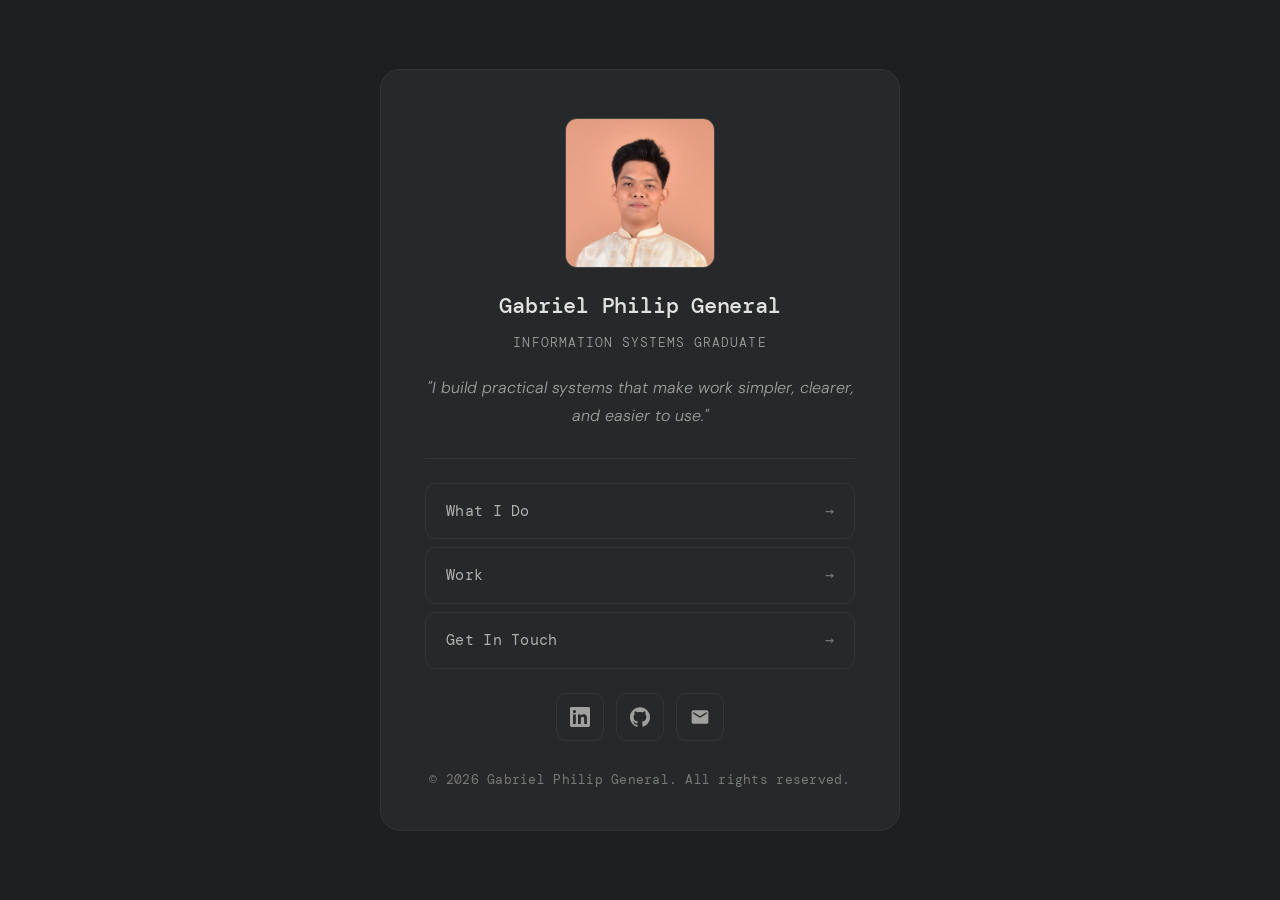
==== index.html @ 4a9e8ded "Add files via upload" ====
<!doctype html>
<!-- Tells the browser: "This is a modern HTML5 page." Always the first line. -->

<html lang="en">
  <!-- lang="en" helps screen readers and search engines know the page language. -->

  <head>
    <!-- Everything in <head> is invisible to the user but important for the browser. -->

    <meta charset="UTF-8" />
    <!-- Makes sure special characters (like & or ©) display correctly. -->

    <meta name="viewport" content="width=device-width, initial-scale=1.0" />
    <!-- This is the key to mobile optimization. Without it, phones zoom out and
       show a shrunken desktop version. This tells the browser: match the screen width. -->

    <title>Gab Webfolio</title>
    <!-- What appears on the browser tab. -->

    <!-- FAVICON: the small icon on the browser tab next to your title.
       Place your icon file in the same folder as index.html.
       Recommended size: 32x32px or 64x64px.
       Free tools to make one: favicon.io or realfavicongenerator.net
       If using a .ico file instead, change type to "image/x-icon" and href to "favicon.ico" -->
    <link
      rel="icon"
      type="image/png"
      href="favicon_node/favicon-32x32.png"
    />

    <!-- PERFORMANCE: preconnect tells the browser to open a connection to Google's
       font servers early — before it even starts downloading the fonts.
       This shaves off a chunk of load time on first visit.
       crossorigin is required on the second one because fonts are loaded
       from a different subdomain (gstatic vs googleapis). -->
    <link rel="preconnect" href="https://fonts.googleapis.com" />
    <link rel="preconnect" href="https://fonts.gstatic.com" crossorigin />

    <!-- Google Fonts: loads two fonts from the web.
       DM Mono  → used for name, role, and links (precise, technical)
       DM Sans  → used for the bio (warmer, more readable)
       display=swap means the browser shows text in a fallback font immediately
       while the custom font loads, instead of showing nothing. -->
    <link
      href="https://fonts.googleapis.com/css2?family=DM+Mono:wght@300;400;500&family=DM+Sans:wght@300;400;500&display=swap"
      rel="stylesheet"
    />

    <!-- Links this HTML file to our stylesheet. The browser reads this
       and applies all the visual styles from style.css. -->
    <link rel="stylesheet" href="style.css" />
  </head>

  <body>
    <!-- .page is the full-screen wrapper. It centers the card
       both vertically and horizontally using Flexbox (see style.css). -->
    <div class="page">
      <!-- .card is the white/gray box that holds all the content. -->
      <div class="card">
        <!-- AVATAR -->
        <!-- Replace "your-photo.jpg" with your actual photo filename.
           The photo should be in the same folder as this index.html file. -->
        <div class="avatar-wrap">
          <img
            class="avatar"
            src="images/general-headshot.webp"
            alt="Gabriel Philip General"
          />
        </div>

        <!-- IDENTITY -->
        <p class="name">Gabriel Philip General</p>
        <p class="role">Information Systems Graduate</p>
        <!-- Note: &amp; is how you write "&" in HTML so the browser doesn't misread it. -->

        <!-- BIO -->
        <p class="bio">
          "I build practical systems that make work simpler, clearer, and easier to use."
        </p>

        <!-- Horizontal line used as a visual separator between bio and links. -->
        <hr class="divider" />

        <!-- NAV LINKS -->
        <!-- <nav> is a semantic HTML tag. It tells the browser (and screen readers)
           that these are navigation links — not just random text.
           target="_blank" opens the link in a new tab.
           rel="noopener noreferrer" is a security best practice — always pair
           it with target="_blank" to prevent the new tab from accessing your page. -->
        <nav class="nav">
          <a href="what-i-do.html" class="nav-link">
            <span>What I Do</span>
            <span class="arrow">→</span>
          </a>
          <a
            href="https://www.notion.so/gabgeneral/Inside-the-Process-34de05f6a1698034b65dfde21565fe50?source=copy_link"
            class="nav-link"
          >
            <span>Work</span>
            <span class="arrow">→</span>
          </a>
          <a href="https://tally.so/r/D4EY4N" class="nav-link">
            <span>Get In Touch</span>
            <span class="arrow">→</span>
          </a>
        </nav>

        <!-- SOCIAL ICONS -->
        <!-- Each icon is an SVG (Scalable Vector Graphic) — basically a mini drawing
           made of code. They scale perfectly on any screen size without blurring.
           aria-label makes them accessible to screen readers. -->
        <div class="socials">
          <a
            href="https://www.linkedin.com/in/gab-general/"
            class="social-link"
            aria-label="LinkedIn"
            target="_blank"
            rel="noopener noreferrer"
          >
            <svg viewBox="0 0 24 24" xmlns="http://www.w3.org/2000/svg">
              <path
                d="M20.447 20.452H17.01v-5.569c0-1.327-.024-3.037-1.852-3.037-1.853 0-2.136 1.445-2.136 2.939v5.667H9.588V9h3.297v1.561h.046c.459-.869 1.58-1.784 3.253-1.784 3.481 0 4.124 2.291 4.124 5.269v6.406zM5.337 7.433a1.91 1.91 0 1 1 0-3.82 1.91 1.91 0 0 1 0 3.82zm1.65 13.019H3.685V9h3.302v11.452zM22.225 0H1.771C.792 0 0 .774 0 1.729v20.542C0 23.227.792 24 1.771 24h20.451C23.2 24 24 23.227 24 22.271V1.729C24 .774 23.2 0 22.222 0h.003z"
              />
            </svg>
          </a>

          <a
            href="https://github.com/gab-in-tech"
            class="social-link"
            aria-label="GitHub"
            target="_blank"
            rel="noopener noreferrer"
          >
            <svg viewBox="0 0 24 24" xmlns="http://www.w3.org/2000/svg">
              <path
                d="M12 .297c-6.63 0-12 5.373-12 12 0 5.303 3.438 9.8 8.205 11.385.6.113.82-.258.82-.577 0-.285-.01-1.04-.015-2.04-3.338.724-4.042-1.61-4.042-1.61C4.422 18.07 3.633 17.7 3.633 17.7c-1.087-.744.084-.729.084-.729 1.205.084 1.838 1.236 1.838 1.236 1.07 1.835 2.809 1.305 3.495.998.108-.776.417-1.305.76-1.605-2.665-.3-5.466-1.332-5.466-5.93 0-1.31.465-2.38 1.235-3.22-.135-.303-.54-1.523.105-3.176 0 0 1.005-.322 3.3 1.23.96-.267 1.98-.399 3-.405 1.02.006 2.04.138 3 .405 2.28-1.552 3.285-1.23 3.285-1.23.645 1.653.24 2.873.12 3.176.765.84 1.23 1.91 1.23 3.22 0 4.61-2.805 5.625-5.475 5.92.42.36.81 1.096.81 2.22 0 1.606-.015 2.896-.015 3.286 0 .315.21.69.825.57C20.565 22.092 24 17.592 24 12.297c0-6.627-5.373-12-12-12"
              />
            </svg>
          </a>

          <a
            href="mailto:gabxgeneral@gmail.com"
            class="social-link"
            aria-label="Email"
          >
            <svg viewBox="0 0 24 24" xmlns="http://www.w3.org/2000/svg">
              <path
                d="M20 4H4C2.9 4 2 4.9 2 6v12c0 1.1.9 2 2 2h16c1.1 0 2-.9 2-2V6c0-1.1-.9-2-2-2zm0 4-8 5-8-5V6l8 5 8-5v2z"
              />
            </svg>
          </a>
        </div>

        <!-- FOOTER -->
        <p class="footer">
          © 2026 Gabriel Philip General. All rights reserved.
        </p>
      </div>
      <!-- end .card -->
    </div>
    <!-- end .page -->
  </body>
</html>
---- style.css ----
.name,
.role {
  font-family: "DM Mono", monospace;
}
.name,
body,
html {
  color: var(--text-1);
}
:root {
  --bg: #1e1f20;
  --surface: #272829;
  --border: #333435;
  --border-mid: #444546;
  --text-1: #e2e2e0;
  --text-2: #a0a09e;
  --text-3: #787876;
  --link-idle: #b0b0ae;
  --link-hover: #e2e2e0;
}
.card,
.nav-link {
  border: 0.5px solid var(--border);
}
*,
::after,
::before {
  box-sizing: border-box;
  margin: 0;
  padding: 0;
}
body,
html {
  min-height: 100%;
  background-color: var(--bg);
  font-family: "DM Sans", system-ui, sans-serif;
  font-size: 17px;
  line-height: 1.65;
  -webkit-font-smoothing: antialiased;
}
.page {
  min-height: 100vh;
  display: flex;
  align-items: center;
  justify-content: center;
  padding: 48px 24px;
}
.card {
  width: 100%;
  max-width: 520px;
  background: var(--surface);
  border-radius: 20px;
  padding: 48px 44px 40px;
  text-align: center;
}
.avatar-wrap {
  margin-bottom: 20px;
}
.avatar {
  width: 150px;
  height: 150px;
  border-radius: 12px;
  object-fit: cover;
  object-position: top;
  border: 1px solid var(--border-mid);
  display: block;
  margin: 0 auto;
  background: var(--border);
}
.nav,
.nav-link,
.social-link,
.socials {
  display: flex;
}
.name {
  font-size: 22px;
  font-weight: 500;
  letter-spacing: -0.01em;
  margin-bottom: 8px;
}
.bio,
.role {
  font-weight: 300;
  color: var(--text-2);
}
.role {
  font-size: 13px;
  letter-spacing: 0.08em;
  text-transform: uppercase;
  margin-bottom: 20px;
}
.footer,
.nav-link {
  font-family: "DM Mono", monospace;
  letter-spacing: 0.02em;
}
.bio {
  font-size: 16px;
  line-height: 1.75;
  margin-bottom: 28px;
  font-style: italic;
}
.divider,
.nav {
  margin-bottom: 24px;
}
.divider {
  border: none;
  border-top: 0.5px solid var(--border);
}
.nav {
  flex-direction: column;
  gap: 8px;
}
.nav-link {
  align-items: center;
  justify-content: space-between;
  padding: 15px 20px;
  border-radius: 10px;
  text-decoration: none;
  color: var(--link-idle);
  font-size: 15px;
  font-weight: 400;
  transition:
    border-color 0.18s,
    color 0.18s,
    background 0.18s;
}
.nav-link:hover {
  border-color: var(--border-mid);
  color: var(--link-hover);
  background: rgba(255, 255, 255, 0.03);
}
.nav-link:focus-visible {
  outline: 2px solid var(--text-2);
  outline-offset: 3px;
  border-color: var(--border-mid);
  color: var(--link-hover);
}
.arrow {
  color: var(--text-3);
  transition:
    transform 0.18s,
    color 0.18s;
}
.nav-link:hover .arrow {
  transform: translateX(3px);
  color: var(--text-2);
}
.socials {
  justify-content: center;
  gap: 12px;
  margin-bottom: 28px;
}
.social-link {
  align-items: center;
  justify-content: center;
  width: 48px;
  height: 48px;
  border: 0.5px solid var(--border);
  border-radius: 10px;
  color: var(--text-2);
  text-decoration: none;
  transition:
    border-color 0.18s,
    color 0.18s;
}
.social-link:hover {
  border-color: var(--border-mid);
  color: var(--text-1);
}
.social-link:focus-visible {
  outline: 2px solid var(--text-2);
  outline-offset: 3px;
  border-color: var(--border-mid);
  color: var(--text-1);
}
.social-link svg {
  width: 20px;
  height: 20px;
  fill: currentColor;
}
.footer {
  font-size: 13px;
  color: var(--text-3);
}
@media (max-width: 540px) {
  .page {
    padding: 24px 16px;
  }
  .card {
    padding: 36px 28px 32px;
    border-radius: 16px;
  }
  .name {
    font-size: 20px;
  }
  .role {
    font-size: 12px;
  }
  .nav-link {
    padding: 15px 18px;
    font-size: 14px;
  }
}
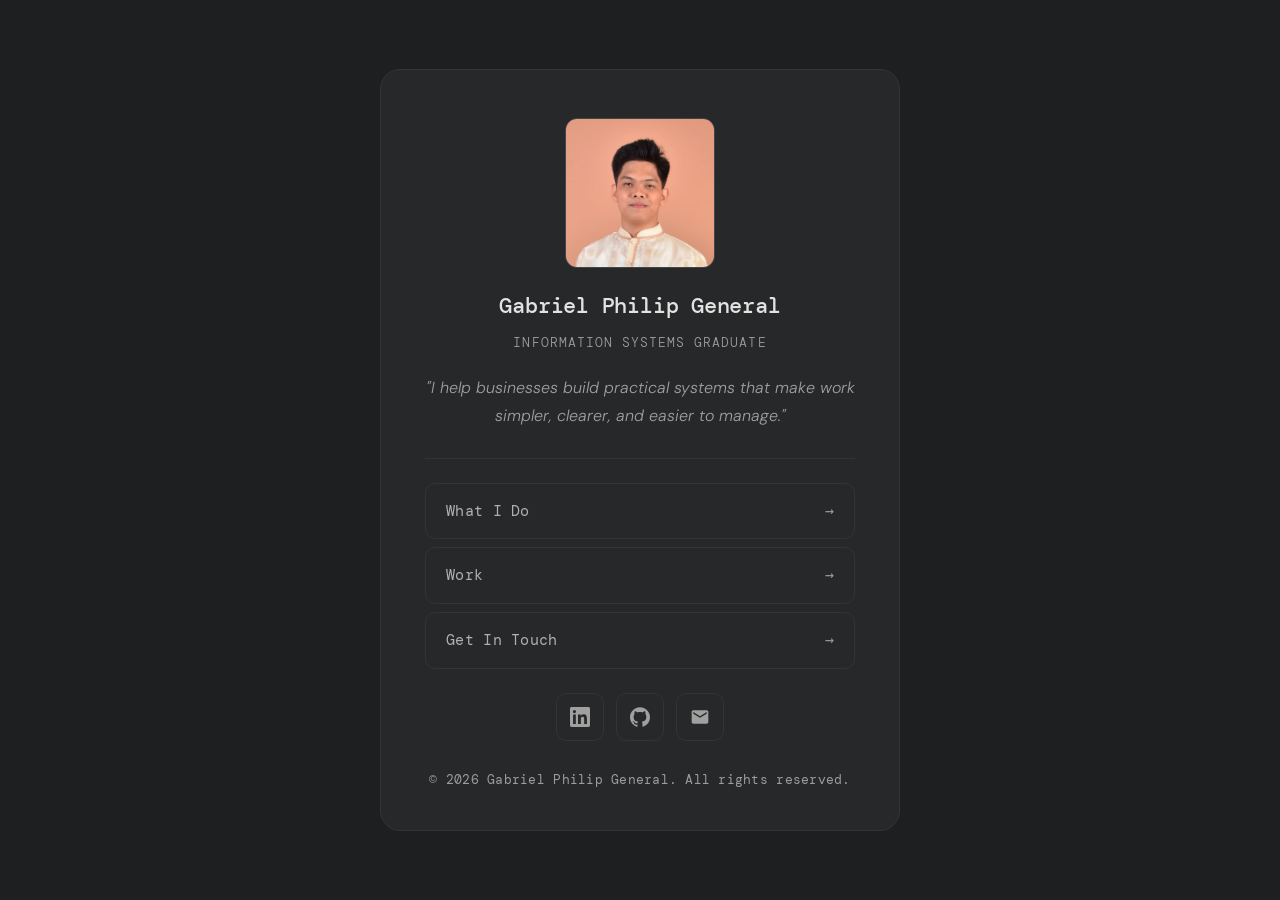
==== commit 8af4dfe4: "Update index.html" ====
--- a/index.html
+++ b/index.html
@@ -64,6 +64,7 @@
           <img
             class="avatar"
             src="images/general-headshot.webp"
+            fetchpriority="high"
             alt="Gabriel Philip General"
           />
         </div>
@@ -75,7 +76,7 @@
 
         <!-- BIO -->
         <p class="bio">
-          "I build practical systems that make work simpler, clearer, and easier to use."
+          "I help businesses build practical systems that make work simpler, clearer, and easier to manage."
         </p>
 
         <!-- Horizontal line used as a visual separator between bio and links. -->
@@ -93,13 +94,13 @@
             <span class="arrow">→</span>
           </a>
           <a
-            href="https://www.notion.so/gabgeneral/Inside-the-Process-34de05f6a1698034b65dfde21565fe50?source=copy_link"
+            href="https://www.notion.so/gabgeneral/Inside-the-Process-34de05f6a1698034b65dfde21565fe50?source=copy_link" target="_blank" rel="noopener noreferrer"
             class="nav-link"
           >
             <span>Work</span>
             <span class="arrow">→</span>
           </a>
-          <a href="https://tally.so/r/D4EY4N" class="nav-link">
+          <a href="https://tally.so/r/D4EY4N" rel="noopener noreferrer" class="nav-link">
             <span>Get In Touch</span>
             <span class="arrow">→</span>
           </a>
--- a/style.css
+++ b/style.css
@@ -14,13 +14,13 @@
   --border-mid: #444546;
   --text-1: #e2e2e0;
   --text-2: #a0a09e;
-  --text-3: #787876;
+  --text-3: #9c9c9a;
   --link-idle: #b0b0ae;
   --link-hover: #e2e2e0;
 }
 .card,
 .nav-link {
-  border: 0.5px solid var(--border);
+  border: 1px solid var(--border);
 }
 *,
 ::after,
@@ -107,7 +107,7 @@
 }
 .divider {
   border: none;
-  border-top: 0.5px solid var(--border);
+  border-top: 1px solid var(--border);
 }
 .nav {
   flex-direction: column;
@@ -158,7 +158,7 @@
   justify-content: center;
   width: 48px;
   height: 48px;
-  border: 0.5px solid var(--border);
+  border: 1px solid var(--border);
   border-radius: 10px;
   color: var(--text-2);
   text-decoration: none;
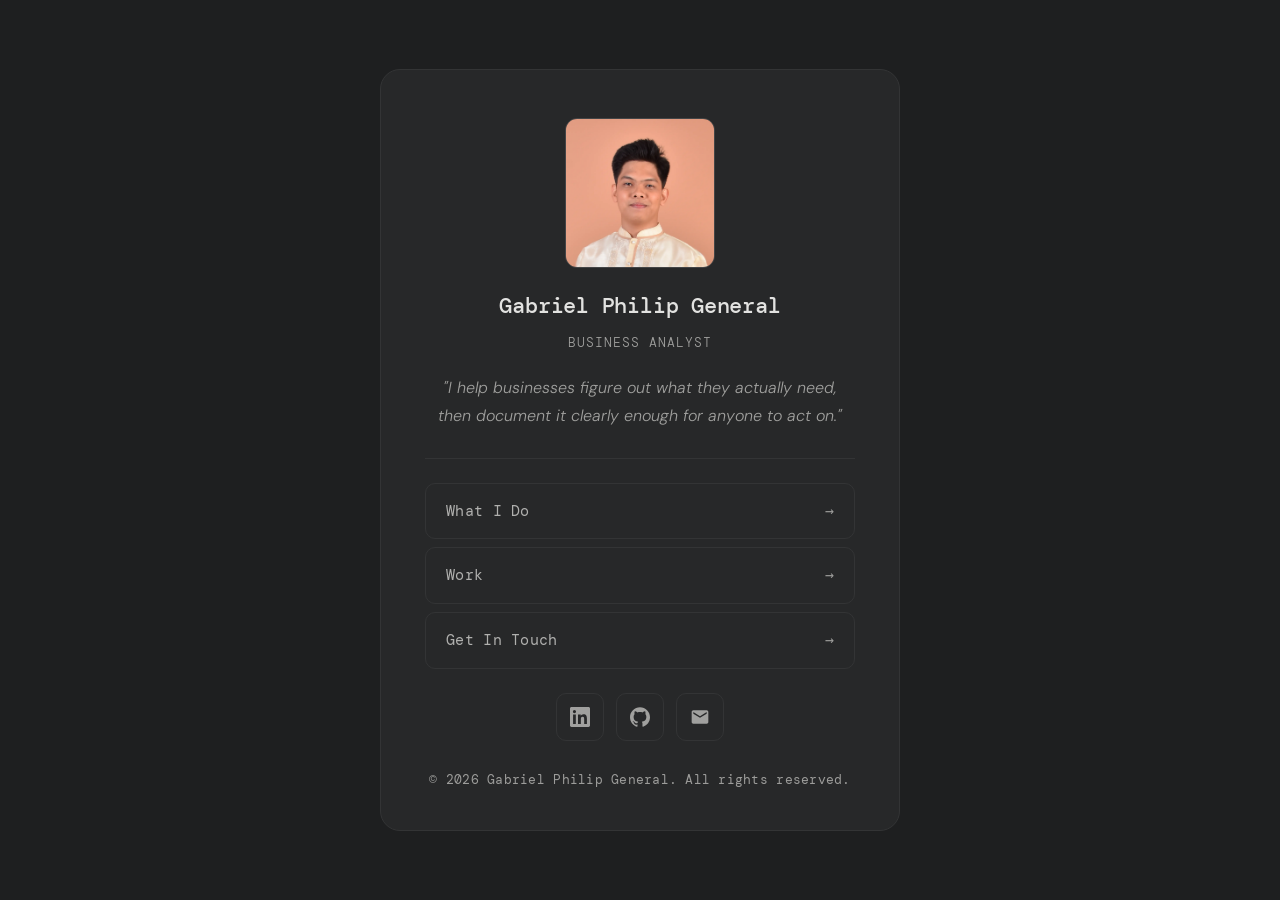
==== commit 6249fb6e: "Update index.html" ====
--- a/index.html
+++ b/index.html
@@ -71,12 +71,12 @@
 
         <!-- IDENTITY -->
         <p class="name">Gabriel Philip General</p>
-        <p class="role">Information Systems Graduate</p>
+        <p class="role">Business Analyst</p>
         <!-- Note: &amp; is how you write "&" in HTML so the browser doesn't misread it. -->
 
         <!-- BIO -->
         <p class="bio">
-          "I help businesses build practical systems that make work simpler, clearer, and easier to manage."
+          "I help businesses figure out what they actually need, then document it clearly enough for anyone to act on."
         </p>
 
         <!-- Horizontal line used as a visual separator between bio and links. -->
